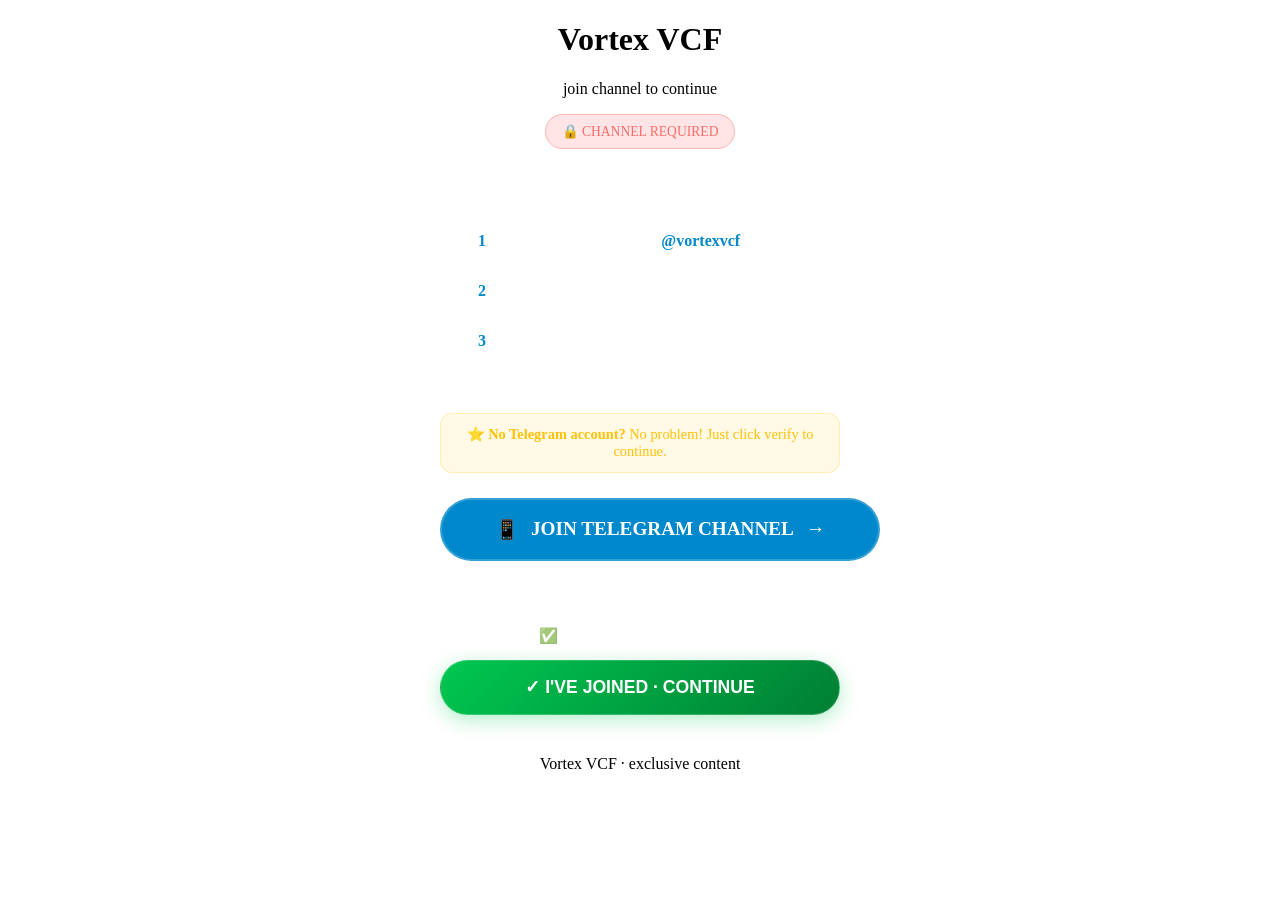
==== templates/force-join.html @ efaa40b7 "Antispam Active" ====
<!DOCTYPE html>
<html lang="en">
<head>
    <meta charset="UTF-8">
    <meta name="viewport" content="width=device-width, initial-scale=1.0">
    <title>Join First · Vortex VCF</title>
    <link rel="stylesheet" href="{{ url_for('static', filename='style.css') }}">
    <style>
        .force-join-container {
            max-width: 400px;
            margin: 0 auto;
            text-align: center;
        }
        
        .join-required {
            background: rgba(255, 0, 0, 0.1);
            border: 1px solid rgba(255, 0, 0, 0.2);
            border-radius: 100px;
            padding: 8px 16px;
            color: #ff6b6b;
            font-size: 0.85rem;
            display: inline-block;
            margin-bottom: 20px;
        }
        
        .telegram-btn {
            display: flex;
            align-items: center;
            justify-content: center;
            gap: 12px;
            width: 100%;
            padding: 18px;
            background: #0088cc;
            color: white;
            text-decoration: none;
            border-radius: 60px;
            font-weight: 600;
            font-size: 1.2rem;
            margin: 25px 0 15px;
            border: 2px solid rgba(255,255,255,0.2);
            transition: all 0.3s ease;
        }
        
        .telegram-btn:hover {
            background: #00aaff;
            transform: scale(1.02);
            box-shadow: 0 10px 30px rgba(0,136,204,0.4);
        }
        
        .verify-section {
            margin-top: 30px;
            padding-top: 20px;
            border-top: 1px solid rgba(255,255,255,0.1);
        }
        
        .verify-btn {
            width: 100%;
            padding: 16px;
            background: linear-gradient(135deg, #00c851, #007e33);
            border: none;
            border-radius: 60px;
            color: white;
            font-weight: 700;
            font-size: 1.1rem;
            cursor: pointer;
            transition: all 0.3s ease;
            border: 1px solid rgba(255,255,255,0.2);
            box-shadow: 0 5px 20px rgba(0,200,81,0.3);
        }
        
        .verify-btn:hover {
            transform: translateY(-2px);
            box-shadow: 0 10px 30px rgba(0,200,81,0.5);
        }
        
        .verify-btn:disabled {
            opacity: 0.6;
            transform: none;
            box-shadow: none;
            cursor: not-allowed;
        }
        
        .steps {
            text-align: left;
            margin: 30px 0;
            padding: 25px;
            background: rgba(255,255,255,0.03);
            border-radius: 20px;
            border: 1px solid rgba(255,255,255,0.05);
        }
        
        .step {
            display: flex;
            align-items: center;
            gap: 15px;
            margin-bottom: 18px;
            color: rgba(255,255,255,0.9);
        }
        
        .step:last-child {
            margin-bottom: 0;
        }
        
        .step-number {
            width: 32px;
            height: 32px;
            background: rgba(255,255,255,0.1);
            border-radius: 50%;
            display: flex;
            align-items: center;
            justify-content: center;
            font-size: 1rem;
            font-weight: bold;
            color: #0088cc;
        }
        
        .note {
            background: rgba(255, 193, 7, 0.1);
            border: 1px solid rgba(255, 193, 7, 0.2);
            border-radius: 12px;
            padding: 12px;
            margin: 20px 0;
            color: #ffc107;
            font-size: 0.9rem;
        }
        
        .loading-spinner {
            display: inline-block;
            width: 20px;
            height: 20px;
            border: 2px solid rgba(255,255,255,0.3);
            border-radius: 50%;
            border-top-color: white;
            animation: spin 1s ease-in-out infinite;
            margin-left: 10px;
        }
        
        @keyframes spin {
            to { transform: rotate(360deg); }
        }
        
        .channel-link {
            color: #0088cc;
            font-weight: bold;
            text-decoration: none;
        }
        
        .channel-link:hover {
            text-decoration: underline;
        }
        
        .success-check {
            color: #00c851;
            font-size: 1.2rem;
            margin-bottom: 10px;
        }
    </style>
</head>
<body>
    <div class="container force-join-container">
        <div class="glass-card">
            <h1>Vortex VCF</h1>
            <p class="subtitle">join channel to continue</p>
            
            <div class="join-required">🔒 CHANNEL REQUIRED</div>
            
            <div class="steps">
                <div class="step">
                    <span class="step-number">1</span>
                    <span>Join Telegram channel <a href="https://t.me/vortexvcf" target="_blank" class="channel-link">@vortexvcf</a></span>
                </div>
                <div class="step">
                    <span class="step-number">2</span>
                    <span>Click the green verify button below</span>
                </div>
                <div class="step">
                    <span class="step-number">3</span>
                    <span>Drop your contact & get exclusive VCF</span>
                </div>
            </div>
            
            <div class="note">
                ⭐ <strong>No Telegram account?</strong> No problem! Just click verify to continue.
            </div>
            
            <a href="https://t.me/vortexvcf" target="_blank" class="telegram-btn">
                <span>📱</span> JOIN TELEGRAM CHANNEL
                <span>→</span>
            </a>
            
            <div class="verify-section">
                <p style="color:rgba(255,255,255,0.7); margin-bottom:15px; font-size:0.95rem;">
                    ✅ Already joined? Click below:
                </p>
                <button onclick="verifyJoin()" class="verify-btn" id="verifyBtn">
                    ✓ I'VE JOINED · CONTINUE
                </button>
                <p style="color:rgba(255,255,255,0.4); font-size:0.8rem; margin-top:12px;">
                    By clicking, you confirm you've joined @vortexvcf
                </p>
            </div>
            
            <footer>Vortex VCF · exclusive content</footer>
        </div>
    </div>
    
    <script>
        async function verifyJoin() {
            const btn = document.getElementById('verifyBtn');
            const originalText = btn.textContent;
            
            btn.disabled = true;
            btn.innerHTML = 'VERIFYING <span class="loading-spinner"></span>';
            
            try {
                const response = await fetch('/verify-join', {
                    method: 'POST',
                    headers: { 
                        'Content-Type': 'application/json'
                    }
                });
                
                const data = await response.json();
                
                if (data.success) {
                    // Show success message briefly before redirect
                    btn.innerHTML = '✓ SUCCESS! REDIRECTING...';
                    setTimeout(() => {
                        window.location.href = data.redirect;
                    }, 500);
                } else {
                    alert('Error: ' + (data.error || 'Please try again'));
                    btn.disabled = false;
                    btn.textContent = originalText;
                }
            } catch (error) {
                console.error('Error:', error);
                alert('Network error. Please check your connection and try again.');
                btn.disabled = false;
                btn.textContent = originalText;
            }
        }

        // Add enter key support
        document.addEventListener('keypress', function(e) {
            if (e.key === 'Enter') {
                verifyJoin();
            }
        });
    </script>
</body>
</html>
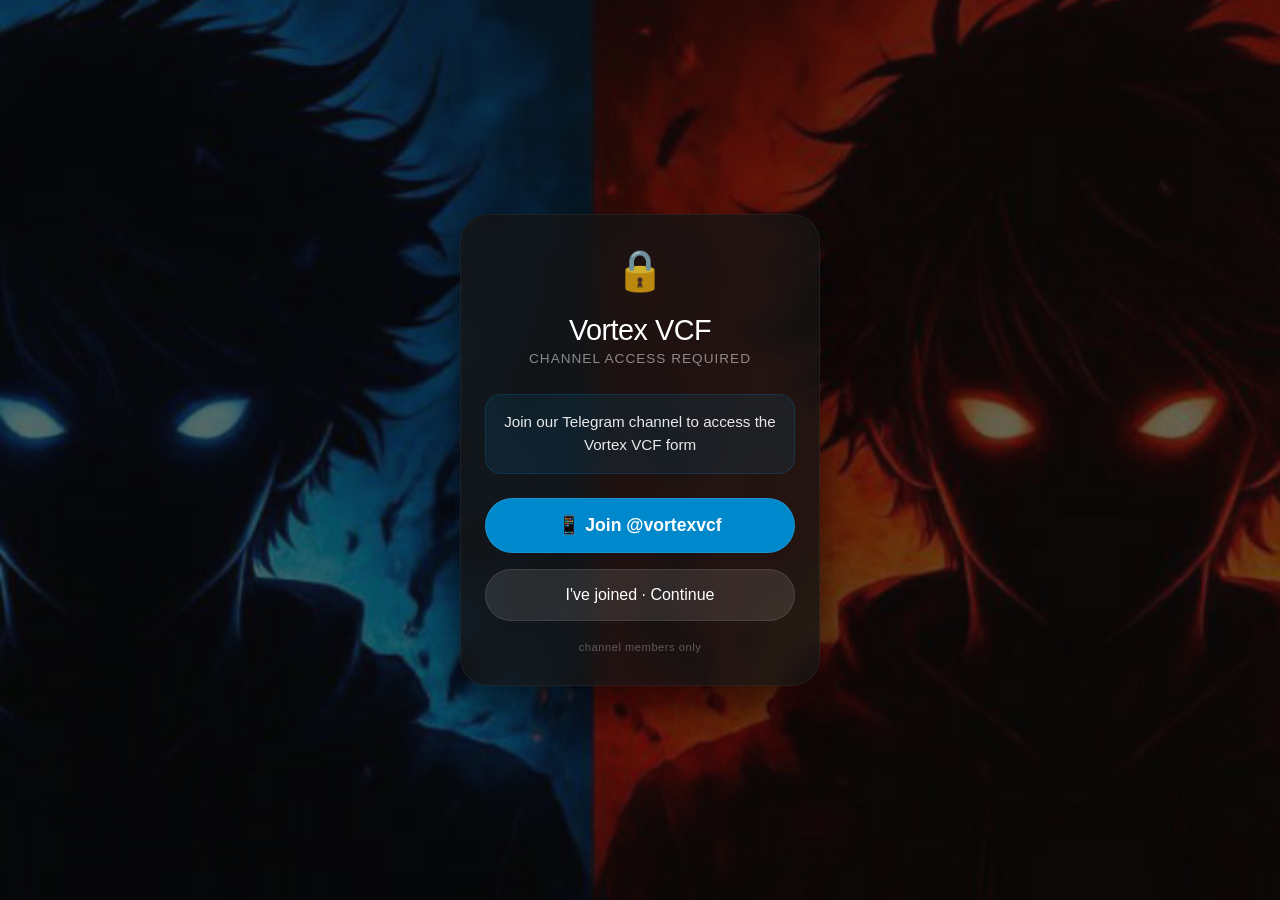
==== commit f46cab2a: "Fixed Force Join" ====
--- a/templates/force-join.html
+++ b/templates/force-join.html
@@ -2,251 +2,219 @@
 <html lang="en">
 <head>
     <meta charset="UTF-8">
-    <meta name="viewport" content="width=device-width, initial-scale=1.0">
-    <title>Join First · Vortex VCF</title>
+    <meta name="viewport" content="width=device-width, initial-scale=1.0, maximum-scale=1.0, user-scalable=yes">
+    <title>Join Channel · Vortex VCF</title>
     <link rel="stylesheet" href="{{ url_for('static', filename='style.css') }}">
     <style>
-        .force-join-container {
-            max-width: 400px;
-            margin: 0 auto;
-            text-align: center;
-        }
-        
-        .join-required {
-            background: rgba(255, 0, 0, 0.1);
-            border: 1px solid rgba(255, 0, 0, 0.2);
-            border-radius: 100px;
-            padding: 8px 16px;
-            color: #ff6b6b;
-            font-size: 0.85rem;
-            display: inline-block;
-            margin-bottom: 20px;
-        }
-        
-        .telegram-btn {
+        * {
+            margin: 0;
+            padding: 0;
+            box-sizing: border-box;
+        }
+
+        body {
+            min-height: 100vh;
             display: flex;
             align-items: center;
             justify-content: center;
-            gap: 12px;
-            width: 100%;
-            padding: 18px;
+            font-family: -apple-system, BlinkMacSystemFont, 'Segoe UI', Roboto, sans-serif;
+            background: #0a0a0a;
+            padding: 16px;
+        }
+
+        /* Background image */
+        body::before {
+            content: "";
+            position: fixed;
+            top: 0;
+            left: 0;
+            width: 100%;
+            height: 100%;
+            background: url('/static/bg.png') center/cover no-repeat;
+            opacity: 0.4;
+            z-index: -1;
+        }
+
+        .card {
+            max-width: 360px;
+            width: 100%;
+            background: rgba(20, 20, 20, 0.8);
+            backdrop-filter: blur(12px);
+            -webkit-backdrop-filter: blur(12px);
+            border: 1px solid rgba(255, 255, 255, 0.05);
+            border-radius: 28px;
+            padding: 32px 24px;
+            box-shadow: 0 20px 40px rgba(0, 0, 0, 0.5);
+        }
+
+        h1 {
+            color: white;
+            font-size: 1.8rem;
+            font-weight: 500;
+            letter-spacing: -0.5px;
+            margin-bottom: 4px;
+            text-align: center;
+        }
+
+        .subtitle {
+            color: rgba(255, 255, 255, 0.5);
+            font-size: 0.85rem;
+            text-align: center;
+            margin-bottom: 28px;
+            text-transform: uppercase;
+            letter-spacing: 1px;
+        }
+
+        .lock-icon {
+            text-align: center;
+            margin-bottom: 20px;
+        }
+
+        .lock-icon span {
+            font-size: 2.5rem;
+            opacity: 0.8;
+        }
+
+        .message {
+            background: rgba(0, 136, 204, 0.1);
+            border: 1px solid rgba(0, 136, 204, 0.2);
+            border-radius: 16px;
+            padding: 16px;
+            margin-bottom: 24px;
+            text-align: center;
+        }
+
+        .message p {
+            color: white;
+            font-size: 0.95rem;
+            line-height: 1.5;
+            opacity: 0.9;
+        }
+
+        .channel-btn {
+            display: block;
+            width: 100%;
             background: #0088cc;
             color: white;
             text-decoration: none;
+            padding: 16px 20px;
             border-radius: 60px;
             font-weight: 600;
-            font-size: 1.2rem;
-            margin: 25px 0 15px;
-            border: 2px solid rgba(255,255,255,0.2);
-            transition: all 0.3s ease;
-        }
-        
-        .telegram-btn:hover {
-            background: #00aaff;
-            transform: scale(1.02);
-            box-shadow: 0 10px 30px rgba(0,136,204,0.4);
-        }
-        
-        .verify-section {
-            margin-top: 30px;
-            padding-top: 20px;
-            border-top: 1px solid rgba(255,255,255,0.1);
-        }
-        
+            font-size: 1.1rem;
+            text-align: center;
+            margin-bottom: 16px;
+            border: 1px solid rgba(255,255,255,0.1);
+            transition: all 0.2s ease;
+        }
+
+        .channel-btn:active {
+            transform: scale(0.98);
+            background: #0077b3;
+        }
+
         .verify-btn {
             width: 100%;
-            padding: 16px;
-            background: linear-gradient(135deg, #00c851, #007e33);
-            border: none;
+            background: rgba(255, 255, 255, 0.1);
+            border: 1px solid rgba(255, 255, 255, 0.1);
+            color: white;
+            padding: 16px 20px;
             border-radius: 60px;
-            color: white;
-            font-weight: 700;
-            font-size: 1.1rem;
+            font-weight: 500;
+            font-size: 1rem;
             cursor: pointer;
-            transition: all 0.3s ease;
-            border: 1px solid rgba(255,255,255,0.2);
-            box-shadow: 0 5px 20px rgba(0,200,81,0.3);
-        }
-        
-        .verify-btn:hover {
-            transform: translateY(-2px);
-            box-shadow: 0 10px 30px rgba(0,200,81,0.5);
-        }
-        
+            transition: all 0.2s ease;
+            margin-bottom: 20px;
+        }
+
+        .verify-btn:active {
+            background: rgba(255, 255, 255, 0.15);
+        }
+
         .verify-btn:disabled {
-            opacity: 0.6;
-            transform: none;
-            box-shadow: none;
+            opacity: 0.5;
             cursor: not-allowed;
         }
-        
-        .steps {
-            text-align: left;
-            margin: 30px 0;
-            padding: 25px;
-            background: rgba(255,255,255,0.03);
-            border-radius: 20px;
-            border: 1px solid rgba(255,255,255,0.05);
-        }
-        
-        .step {
-            display: flex;
-            align-items: center;
-            gap: 15px;
-            margin-bottom: 18px;
-            color: rgba(255,255,255,0.9);
-        }
-        
-        .step:last-child {
-            margin-bottom: 0;
-        }
-        
-        .step-number {
-            width: 32px;
-            height: 32px;
-            background: rgba(255,255,255,0.1);
-            border-radius: 50%;
-            display: flex;
-            align-items: center;
-            justify-content: center;
-            font-size: 1rem;
-            font-weight: bold;
-            color: #0088cc;
-        }
-        
-        .note {
-            background: rgba(255, 193, 7, 0.1);
-            border: 1px solid rgba(255, 193, 7, 0.2);
-            border-radius: 12px;
-            padding: 12px;
-            margin: 20px 0;
-            color: #ffc107;
-            font-size: 0.9rem;
-        }
-        
-        .loading-spinner {
+
+        .footer-note {
+            color: rgba(255, 255, 255, 0.3);
+            font-size: 0.7rem;
+            text-align: center;
+            letter-spacing: 0.5px;
+        }
+
+        .spinner {
             display: inline-block;
-            width: 20px;
-            height: 20px;
+            width: 16px;
+            height: 16px;
             border: 2px solid rgba(255,255,255,0.3);
             border-radius: 50%;
             border-top-color: white;
-            animation: spin 1s ease-in-out infinite;
-            margin-left: 10px;
-        }
-        
+            animation: spin 0.8s linear infinite;
+            margin-left: 8px;
+        }
+
         @keyframes spin {
             to { transform: rotate(360deg); }
         }
-        
-        .channel-link {
-            color: #0088cc;
-            font-weight: bold;
-            text-decoration: none;
-        }
-        
-        .channel-link:hover {
-            text-decoration: underline;
-        }
-        
-        .success-check {
-            color: #00c851;
-            font-size: 1.2rem;
-            margin-bottom: 10px;
-        }
+
+        /* No mention of bypass - only join channel */
     </style>
 </head>
 <body>
-    <div class="container force-join-container">
-        <div class="glass-card">
-            <h1>Vortex VCF</h1>
-            <p class="subtitle">join channel to continue</p>
-            
-            <div class="join-required">🔒 CHANNEL REQUIRED</div>
-            
-            <div class="steps">
-                <div class="step">
-                    <span class="step-number">1</span>
-                    <span>Join Telegram channel <a href="https://t.me/vortexvcf" target="_blank" class="channel-link">@vortexvcf</a></span>
-                </div>
-                <div class="step">
-                    <span class="step-number">2</span>
-                    <span>Click the green verify button below</span>
-                </div>
-                <div class="step">
-                    <span class="step-number">3</span>
-                    <span>Drop your contact & get exclusive VCF</span>
-                </div>
-            </div>
-            
-            <div class="note">
-                ⭐ <strong>No Telegram account?</strong> No problem! Just click verify to continue.
-            </div>
-            
-            <a href="https://t.me/vortexvcf" target="_blank" class="telegram-btn">
-                <span>📱</span> JOIN TELEGRAM CHANNEL
-                <span>→</span>
-            </a>
-            
-            <div class="verify-section">
-                <p style="color:rgba(255,255,255,0.7); margin-bottom:15px; font-size:0.95rem;">
-                    ✅ Already joined? Click below:
-                </p>
-                <button onclick="verifyJoin()" class="verify-btn" id="verifyBtn">
-                    ✓ I'VE JOINED · CONTINUE
-                </button>
-                <p style="color:rgba(255,255,255,0.4); font-size:0.8rem; margin-top:12px;">
-                    By clicking, you confirm you've joined @vortexvcf
-                </p>
-            </div>
-            
-            <footer>Vortex VCF · exclusive content</footer>
+    <div class="card">
+        <div class="lock-icon">
+            <span>🔒</span>
+        </div>
+        
+        <h1>Vortex VCF</h1>
+        <div class="subtitle">channel access required</div>
+
+        <div class="message">
+            <p>Join our Telegram channel to access the Vortex VCF form</p>
+        </div>
+
+        <a href="https://t.me/vortexvcf" target="_blank" class="channel-btn">
+            📱 Join @vortexvcf
+        </a>
+
+        <button class="verify-btn" id="verifyBtn" onclick="verifyJoin()">
+            I've joined · Continue
+        </button>
+
+        <div class="footer-note">
+            channel members only
         </div>
     </div>
-    
+
     <script>
         async function verifyJoin() {
             const btn = document.getElementById('verifyBtn');
-            const originalText = btn.textContent;
+            const originalText = btn.innerText;
             
             btn.disabled = true;
-            btn.innerHTML = 'VERIFYING <span class="loading-spinner"></span>';
+            btn.innerHTML = 'Verifying <span class="spinner"></span>';
             
             try {
                 const response = await fetch('/verify-join', {
                     method: 'POST',
-                    headers: { 
-                        'Content-Type': 'application/json'
-                    }
+                    headers: { 'Content-Type': 'application/json' }
                 });
                 
                 const data = await response.json();
                 
                 if (data.success) {
-                    // Show success message briefly before redirect
-                    btn.innerHTML = '✓ SUCCESS! REDIRECTING...';
-                    setTimeout(() => {
-                        window.location.href = data.redirect;
-                    }, 500);
+                    window.location.href = data.redirect;
                 } else {
-                    alert('Error: ' + (data.error || 'Please try again'));
+                    alert('Please join the channel first');
                     btn.disabled = false;
-                    btn.textContent = originalText;
+                    btn.innerText = originalText;
                 }
             } catch (error) {
-                console.error('Error:', error);
-                alert('Network error. Please check your connection and try again.');
+                alert('Error. Please try again.');
                 btn.disabled = false;
-                btn.textContent = originalText;
+                btn.innerText = originalText;
             }
         }
-
-        // Add enter key support
-        document.addEventListener('keypress', function(e) {
-            if (e.key === 'Enter') {
-                verifyJoin();
-            }
-        });
     </script>
 </body>
 </html>
